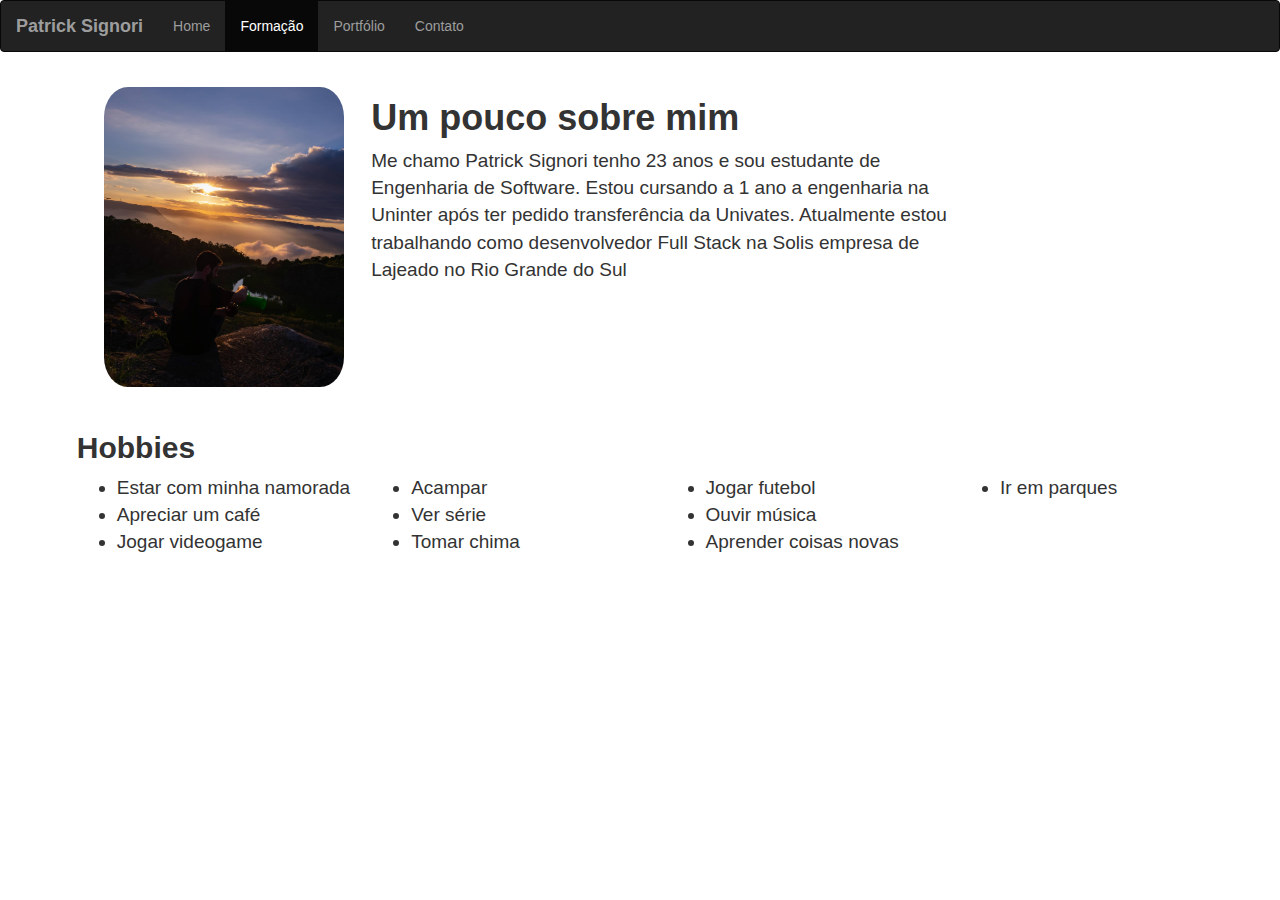
==== index.html @ 8193be01 "layout" ====
<!DOCTYPE html>
<html manifest="manifest.appcache">
<head>
    <meta charset="UTF-8">
    <meta http-equiv="X-UA-Compatible" content="IE=edge">
    <meta name="viewport" content="width=device-width, initial-scale=1.0">
    <link rel="icon"  type="image/png" sizes="192x192" href="/android-chrome-192x192.png">
    <link rel="icon"  type="image/png" sizes="512x512" href="/android-chrome-512x512.png">
    <link rel="apple-touch-icon" sizes="180x180" href="/apple-touch-icon.png">
    <link rel="icon" type="image/png" sizes="32x32" href="/favicon-32x32.png">
    <link rel="icon" type="image/png" sizes="16x16" href="/favicon-16x16.png">
    <link rel="shortcut icon" href="favicon.ico" type="image/x-icon" />
    <link rel="stylesheet" href="stilo.css">
    <link rel="stylesheet" href="https://maxcdn.bootstrapcdn.com/bootstrap/3.4.1/css/bootstrap.min.css">
    <link rel="stylesheet" href="https://fonts.googleapis.com/css2?family=Material+Symbols+Outlined:opsz,wght,FILL,GRAD@20..48,100..700,0..1,-50..200" />
    <script src="https://ajax.googleapis.com/ajax/libs/jquery/3.6.0/jquery.min.js"></script>
    <script src="https://maxcdn.bootstrapcdn.com/bootstrap/3.4.1/js/bootstrap.min.js"></script> 
    <title>Home</title>
</head>
<body>
    <!-- Navbar do codigo indicando quais indices podemos acessar e onde estamos -->
    <nav class="navbar navbar-inverse">
        <div class="container-fluid">
          <div class="navbar-header">
            <a class="navbar-brand" href="#"><b>Patrick Signori</b></a>
          </div>
          <div class="menus">
            <ul class="nav navbar-nav">
              <li><a href="index.html">Home</a></li>
              <li class="active"><a href="#">Formação</a></li>
              <li><a href="portfolio.html">Portfólio</a></li>
              <li><a href="contato.html">Contato</a></li>
            </ul>
          </div>
        </div>
    </nav>
    <div class="icon_side_bar">
      <span class="material-symbols-outlined">menu</span>
    </div>
    <!-- Div que adiciona diferentes elementos para a tela, dentro da div tem lista, imagem e um paragrafo -->
    <div class="container-index">
      <div class="box-image">
        <img src="pessoal.jpeg" alt="Cinque Terre">
      </div>
      <div class="bibliografia">
        <div class="texto">
          <h1><b>Um pouco sobre mim</b></h1>
          <p>Me chamo Patrick Signori tenho 23 anos e sou estudante de Engenharia de Software. Estou cursando a 1 ano a engenharia na Uninter após ter pedido transferência da Univates. Atualmente estou trabalhando como desenvolvedor Full Stack na Solis empresa de Lajeado no Rio Grande do Sul</p>
        </div>
      </div>
      <div class="hobbies">
        <h2><b>Hobbies</b></h2>
      </div>
      <div class="ULs">
        <ul>
          <li>Estar com minha namorada</li>
          <li>Apreciar um café</li>
          <li>Jogar videogame</li>
        </ul>
      </div>
      <div class="ULs">
        <ul>
          <li>Acampar</li>
          <li>Ver série</li>
          <li>Tomar chima</li>
        </ul>
      </div>
      <div class="ULs">
        <ul>
          <li>Jogar futebol</li>
          <li>Ouvir música</li>
          <li>Aprender coisas novas</li>
        </ul>
      </div>
      <div class="ULs">
        <ul>
          <li>Ir em parques</li>
        </ul>
      </div>
    </div>   
</body>
</html>
---- stilo.css ----
/* Elementos graficos padrão para todo o conteudo body de todas as telas que importam esse stilo */
body{
    /* background-image: url("Fundo.jpg"); */
    background-color: #eee;
    position: relative;
    font-family: system-ui, -apple-system, BlinkMacSystemFont, 'Segoe UI', Roboto, Oxygen, Ubuntu, Cantarell, 'Open Sans', 'Helvetica Neue', sans-serif;
}

/* Elementos graficos do formulario da tela contato */
.form {
    align-items: center;
    max-width: 60%;
    margin: 3% auto;
}

.form button {
    color: white;
    background-color: #1615157a;
    font-size: 20px;
    width: 150px;
    border-radius: 20px;
}

/* elementos graficos da imagem da tela index */
.box-image{
    margin: 0 auto;
}

.box-image img{
    margin-top: 4%;
    max-width: 300px;
    max-height: 300px;
    object-fit: contain;
    border-radius: 10%;
}

/* elementos graficos da tela index */
.container-index {
    display: grid;
    grid-template-columns: 25% 25% 25% 25%;
    margin: 2% 2% 6% 6%;
}

/* elementos graficos da tela index */
.bibliografia {
    align-items: left;
    grid-column-start: 2;
    grid-column-end: 4;
    font-size: 19px;
}

/* elementos graficos da tela index */
.hobbies{
    margin-top: 2%;
    grid-column-start: 1;
    grid-column-end: 5;
}

/* elementos graficos da tela index */
.ULs{
    font-size: 19px;
}

/*  Elementos graficos da classe links da tela portfolios  */
.links {
    display: grid;
    grid-template-columns: 25% 25% 25% 25%;
    font-size: 24px;
    max-width: 70%;
    align-items: center;
    margin: 4% auto;
}

.links h1 {
    margin-left: 4%;
    font-size: 50px;
    grid-column-start: 1;
    grid-column-end: 5;
    margin-bottom: 35px;
}

.links ul {
    grid-column-start: 1;
    grid-column-end: 3;
}

/* Elementos graficos da div que contem a imagem do github */
.git {
    margin: 0 auto;
    grid-column-start: 3;
    grid-column-end: 5;
}

.git img {
    max-width: 250px;
    max-height: 250px;
}

/*  Adiciona os elemntos graficos da classe janela, ela é a div flutuante que vai aparecer quando clicar no botão */
.janela {
    max-width: 60%;
    position: fixed;
    top: 35%;
    left: 26%;
    height: 150px;
    color: white;
    background-color: #2b2b2bf5;
    border-radius: 6px;
}

.janela p {
    font-size: 40px;
    margin-left: 19px;
    margin-right: 19px;
    margin-top: 14px;
}

.janela button {
    margin: 4px 255px;
    border-radius: 6px;
    font-size: 18px;
}

/* adicona os elementos graficos das classe formacao da tela formacao*/
.formacao {
    margin: 0 auto;
    max-width: 75%;
}

.formacao h1 {
    margin-top: 40px;
    margin-bottom: 20px;
    font-size: 40px;
}

.formacao p {
    font-size: 16px;
}

.material-symbols-outlined {
  font-variation-settings:
  'FILL' 0,
  'wght' 400,
  'GRAD' 0,
  'opsz' 48
}

.icon_side_bar{
    display: none;
}
/* adiciona os elementos graficos para telas menores como por exemplo celulares*/
@media only screen and (max-width: 950px) {
    .icon_side_bar {
        display: initial;
        position: relative;
        left: 3%;
        top: 3%;
    }    
    .menus {
        display: none;
    }
    .container-index  {
        grid-template-columns: 100%;
    }
    .bibliografia {
        grid-column-start: 1;
        grid-column-end: 1;
    }
    
    .hobbies {
        grid-column-start: 1;
        grid-column-end: 1; 
    }

    nav {
        text-align: center;
    }

    .janela {
        max-width: 60%;
        position: fixed;
        top: 35%;
        left: 20%;
        height: 120px;
    }

    .janela p{
        margin-top: 0px;
        font-size: 21px;
    }

    .janela button {
        border-radius: 6px;
        font-size: 12px;
        margin-left: 80px;
        margin-top: 0px;
    }

    .links {
        display: grid;
        grid-template-columns: 100%;
        font-size: 24px;
        max-width: 90%;
        align-items: center;
        margin: 4% auto;
    }

    .links h1 {
        margin-left: 4%;
        font-size: 40px;
        grid-column-start: 1;
        grid-column-end: 1;
        margin-bottom: 35px;
    }
    
    .links ul {
        grid-column-start: 1;
        grid-column-end: 1;
    }

    .git {
        margin: 22px auto;
        grid-column-start: 1;
        grid-column-end: 1;
    }
    
    .git img {
        max-width: 250px;
        max-height: 250px;
    }
}
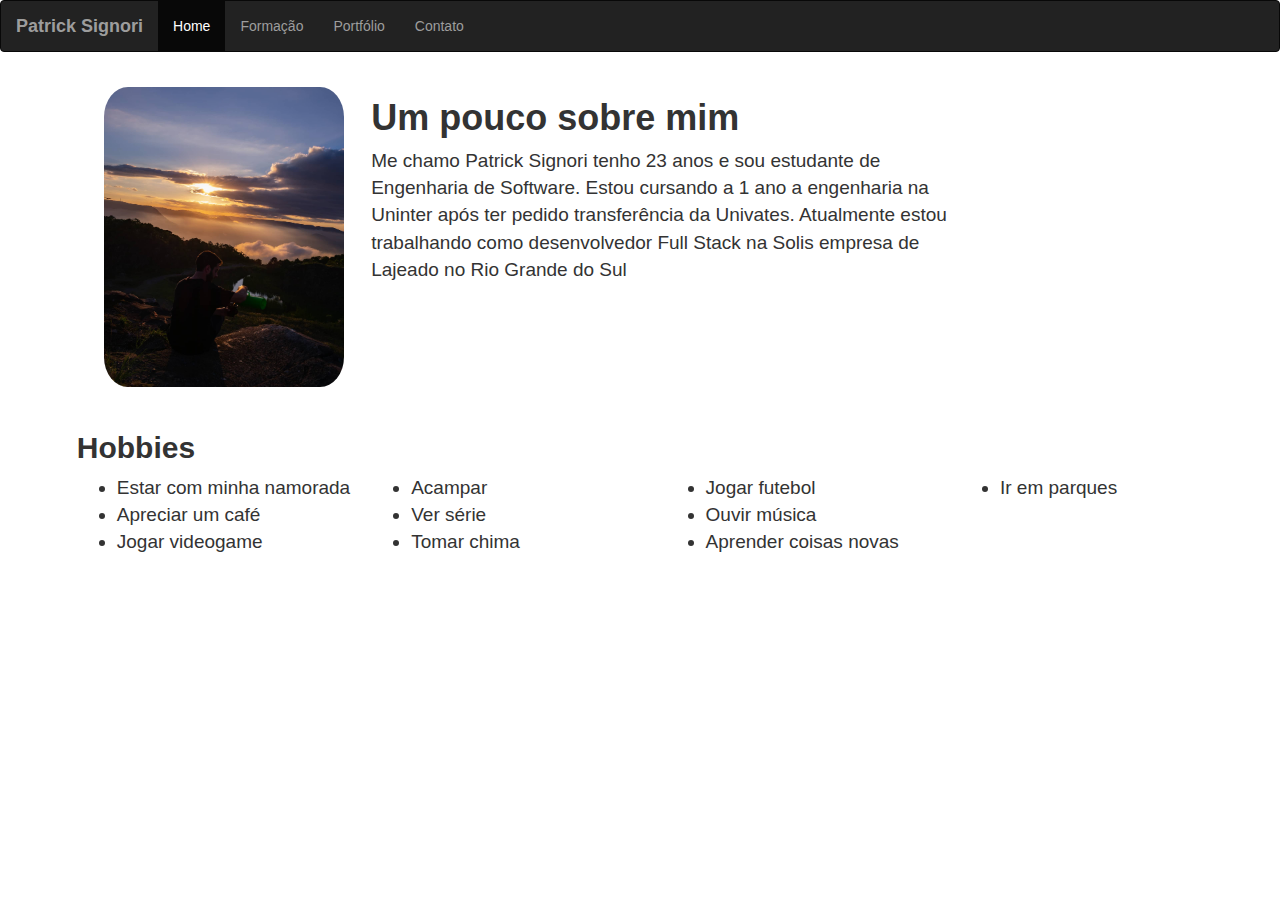
==== commit d441dda4: "Update index.html" ====
--- a/index.html
+++ b/index.html
@@ -26,8 +26,8 @@
           </div>
           <div class="menus">
             <ul class="nav navbar-nav">
-              <li><a href="index.html">Home</a></li>
-              <li class="active"><a href="#">Formação</a></li>
+              <li class="active"><a href="#">Home</a></li>
+              <li><a href="formacao.html">Formação</a></li>
               <li><a href="portfolio.html">Portfólio</a></li>
               <li><a href="contato.html">Contato</a></li>
             </ul>
@@ -35,7 +35,9 @@
         </div>
     </nav>
     <div class="icon_side_bar">
-      <span class="material-symbols-outlined">menu</span>
+      <div class="menu_1"></div>
+      <div class="menu_2"></div>
+      <div class="menu_3"></div>
     </div>
     <!-- Div que adiciona diferentes elementos para a tela, dentro da div tem lista, imagem e um paragrafo -->
     <div class="container-index">
@@ -79,4 +81,4 @@
       </div>
     </div>   
 </body>
-</html>+</html>
--- a/stilo.css
+++ b/stilo.css
@@ -151,13 +151,41 @@
 /* adiciona os elementos graficos para telas menores como por exemplo celulares*/
 @media only screen and (max-width: 950px) {
     .icon_side_bar {
-        display: initial;
+        display: block;
+        position: absolute;
+        left: 9px;
+        top: 5px;
+        border-radius: 25%;
+    } 
+    .menu_1 {
+        margin-top: 6px;
+        margin-bottom: 6px;
+        height: 3.5px;
+        width: 20px;
+        background-color: white;
+    }
+    .menu_2 {
+        margin-top: 6px;
+        margin-bottom: 6px;
+        height: 3.5px;
+        width: 20px;
+        background-color: white;
+    }
+    .menu_3 {
+        margin-top: 6px;
+        margin-bottom: 6px;
+        height: 3.5px;
+        width: 20px;
+        background-color: white;
+    }
+    .navbar-header {
         position: relative;
-        left: 3%;
-        top: 3%;
+    }
+    .navbar-header a{
+        margin-left: 20%;
     }    
     .menus {
-        display: none;
+        /*display: none;*/
     }
     .container-index  {
         grid-template-columns: 100%;
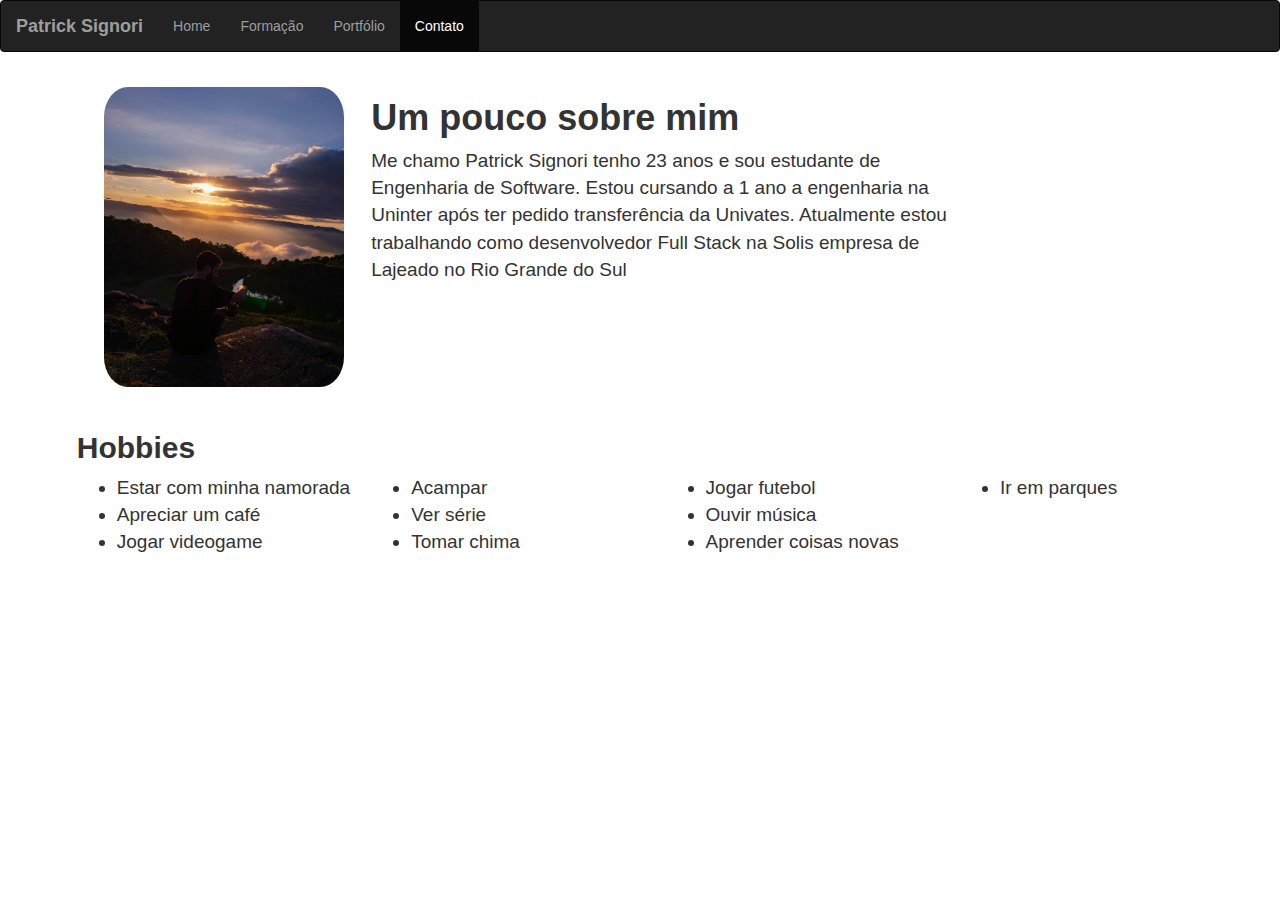
==== commit 1eb34974: "Update index.html" ====
--- a/index.html
+++ b/index.html
@@ -21,24 +21,26 @@
     <!-- Navbar do codigo indicando quais indices podemos acessar e onde estamos -->
     <nav class="navbar navbar-inverse">
         <div class="container-fluid">
-          <div class="navbar-header">
-            <a class="navbar-brand" href="#"><b>Patrick Signori</b></a>
-          </div>
-          <div class="menus">
-            <ul class="nav navbar-nav">
-              <li class="active"><a href="#">Home</a></li>
-              <li><a href="formacao.html">Formação</a></li>
-              <li><a href="portfolio.html">Portfólio</a></li>
-              <li><a href="contato.html">Contato</a></li>
-            </ul>
-          </div>
+            <div class="navbar-header">
+                <a class="navbar-brand" href="#"><b>Patrick Signori</b></a>
+            </div>
+            <div class="menus"  data-ativo="false" id="menus">
+                <ul class="nav navbar-nav">
+                  <li><a href="index.html">Home</a></li>
+                  <li><a href="formacao.html">Formação</a></li>
+                  <li><a href="portfolio.html">Portfólio</a></li>
+                  <li class="active"><a href="#">Contato</a></li>
+                </ul>
+            </div>
         </div>
-    </nav>
-    <div class="icon_side_bar">
-      <div class="menu_1"></div>
-      <div class="menu_2"></div>
-      <div class="menu_3"></div>
-    </div>
+      </nav>
+      <div class="icon_side_bar">
+        <button type="button" id="button-menu" onclick="toggleMenu()" data-toggle="collapse" class="button-menu">
+            <div class="menu_1"></div>
+            <div class="menu_2"></div>
+            <div class="menu_3"></div>
+        </button>
+      </div>
     <!-- Div que adiciona diferentes elementos para a tela, dentro da div tem lista, imagem e um paragrafo -->
     <div class="container-index">
       <div class="box-image">
--- a/stilo.css
+++ b/stilo.css
@@ -148,21 +148,31 @@
 .icon_side_bar{
     display: none;
 }
+
+.button-menu {
+    background: none;   
+}
 /* adiciona os elementos graficos para telas menores como por exemplo celulares*/
 @media only screen and (max-width: 950px) {
+    .menus[data-ativo='false']{
+        display: none;
+    }
+    .menus[data-ativo='true']{
+        display: block;
+    }
     .icon_side_bar {
         display: block;
         position: absolute;
-        left: 9px;
+        left: 14px;
         top: 5px;
-        border-radius: 25%;
-    } 
+    }
     .menu_1 {
         margin-top: 6px;
         margin-bottom: 6px;
         height: 3.5px;
         width: 20px;
         background-color: white;
+        border-radius: 25%;
     }
     .menu_2 {
         margin-top: 6px;
@@ -170,6 +180,7 @@
         height: 3.5px;
         width: 20px;
         background-color: white;
+        border-radius: 25%;
     }
     .menu_3 {
         margin-top: 6px;
@@ -177,16 +188,14 @@
         height: 3.5px;
         width: 20px;
         background-color: white;
+        border-radius: 25%;
     }
     .navbar-header {
         position: relative;
     }
     .navbar-header a{
-        margin-left: 20%;
+        margin-left: 12%;
     }    
-    .menus {
-        /*display: none;*/
-    }
     .container-index  {
         grid-template-columns: 100%;
     }
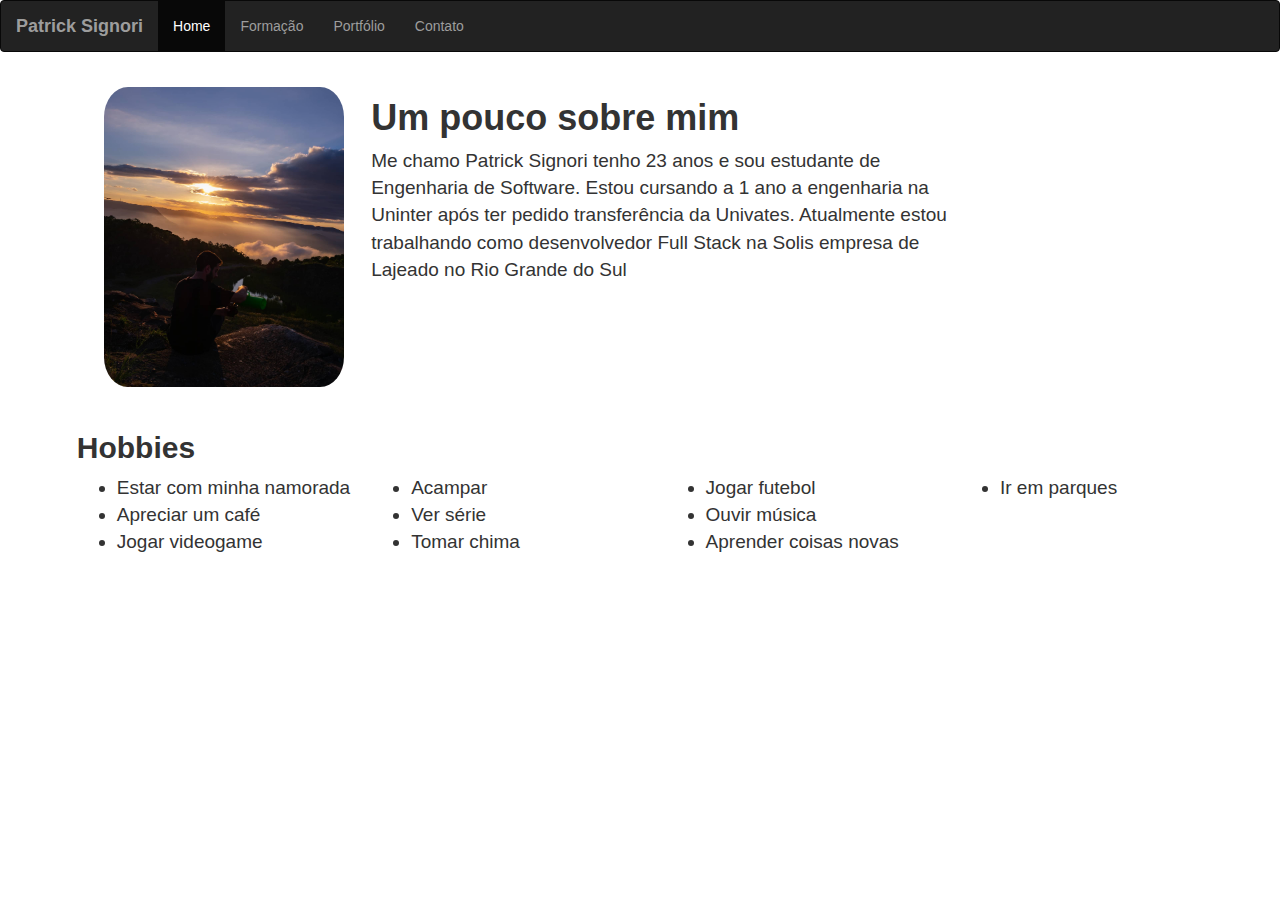
==== commit 39a57f34: "Update index.html" ====
--- a/index.html
+++ b/index.html
@@ -26,10 +26,10 @@
             </div>
             <div class="menus"  data-ativo="false" id="menus">
                 <ul class="nav navbar-nav">
-                  <li><a href="index.html">Home</a></li>
+                  <li class="active"><a href="#">Home</a></li>
                   <li><a href="formacao.html">Formação</a></li>
                   <li><a href="portfolio.html">Portfólio</a></li>
-                  <li class="active"><a href="#">Contato</a></li>
+                  <li><a href="contato.html">Contato</a></li>
                 </ul>
             </div>
         </div>
